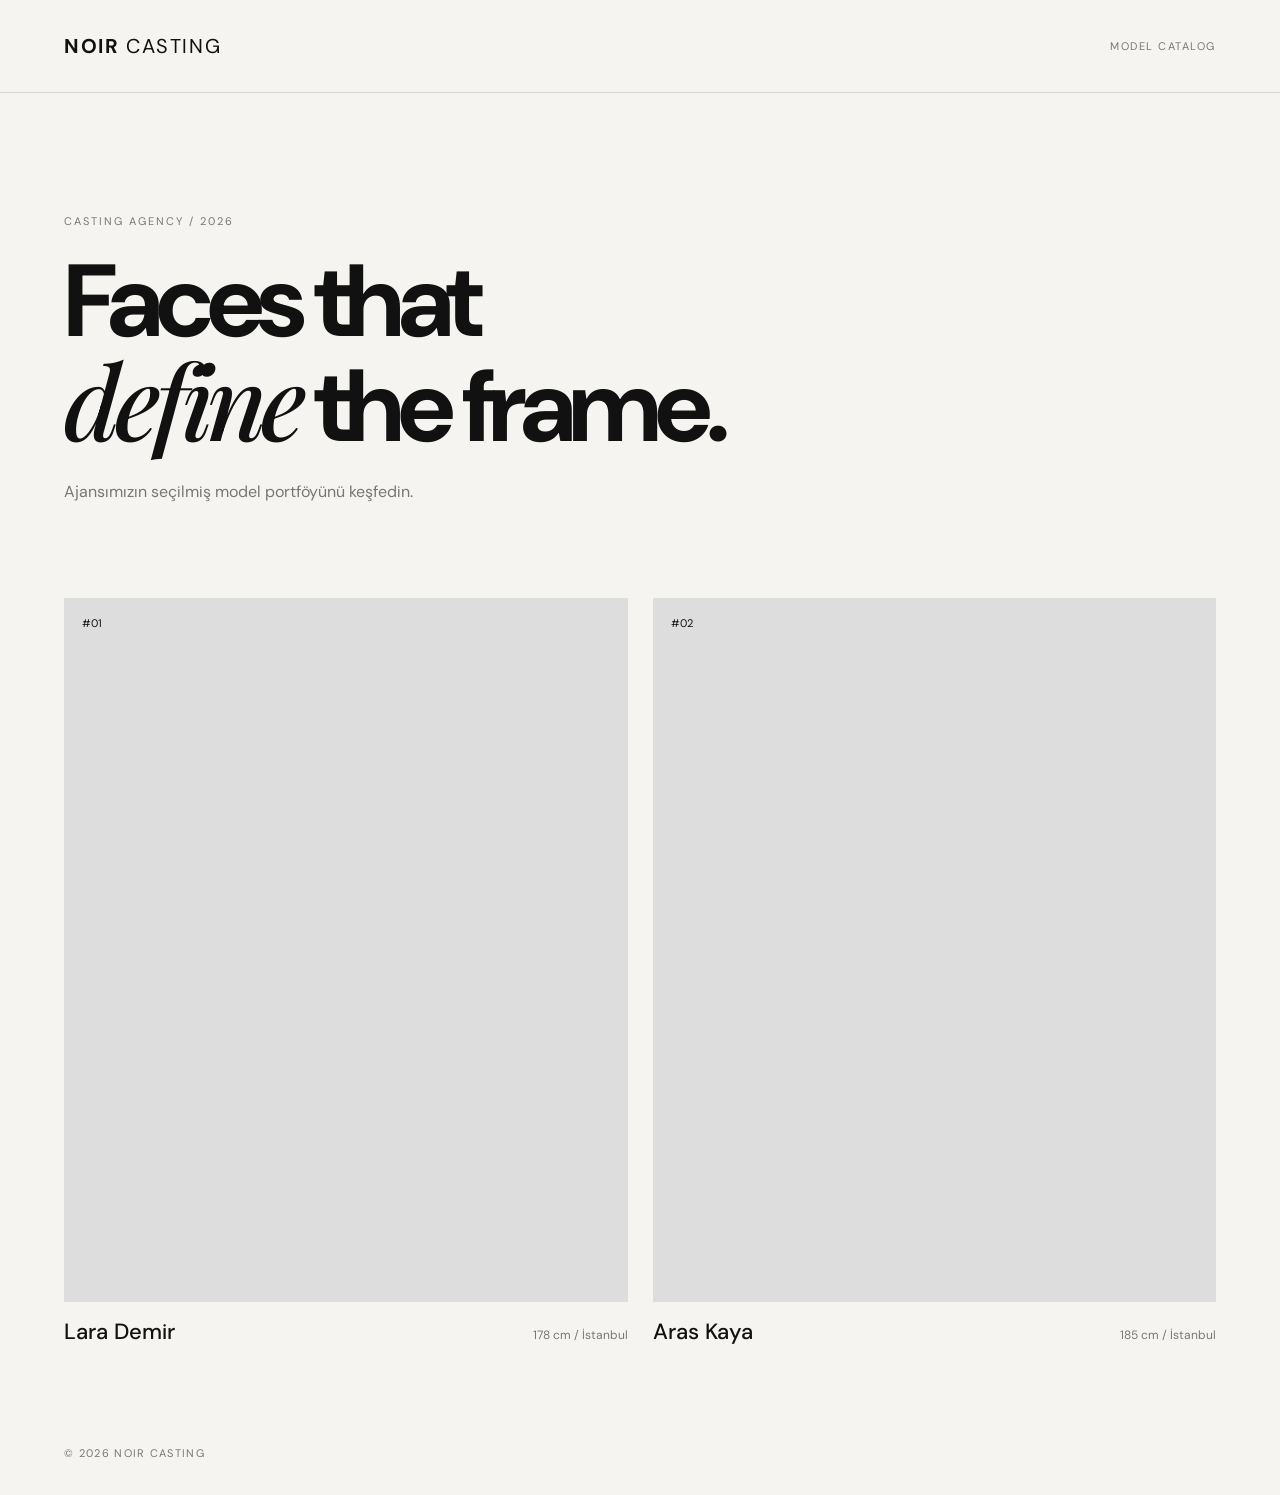
==== index.html @ 3f04e873 "Add files via upload" ====
<!DOCTYPE html>
<html lang="tr">
<head>
  <meta charset="UTF-8">
  <meta name="viewport" content="width=device-width, initial-scale=1.0">
  <title>NOIR CASTING — Model Catalog</title>
  <link rel="stylesheet" href="style.css">
</head>
<body>
  <header class="site-header">
    <a class="brand" href="index.html">NOIR <span>CASTING</span></a>
    <p>MODEL CATALOG</p>
  </header>

  <main>
    <section class="intro">
      <p class="eyebrow">CASTING AGENCY / 2026</p>
      <h1>Faces that<br><em>define</em> the frame.</h1>
      <p class="intro-text">Ajansımızın seçilmiş model portföyünü keşfedin.</p>
    </section>

    <section id="model-grid" class="model-grid"></section>
  </main>

  <footer>© 2026 NOIR CASTING</footer>
  <script src="models.js"></script>
  <script src="script.js"></script>
</body>
</html>
---- style.css ----
@import url('https://fonts.googleapis.com/css2?family=DM+Sans:wght@400;500;700&family=Playfair+Display:ital,wght@0,500;1,500&display=swap');

:root { --bg:#f5f4f0; --text:#111; --muted:#777; --line:#d8d6d0; }
* { box-sizing:border-box; }
body { margin:0; background:var(--bg); color:var(--text); font-family:'DM Sans',sans-serif; }
.site-header { display:flex; justify-content:space-between; align-items:center; padding:28px 5vw; border-bottom:1px solid var(--line); }
.brand { color:var(--text); text-decoration:none; font-size:20px; font-weight:700; letter-spacing:.08em; }
.brand span { font-weight:400; }
.site-header p,.back-link { font-size:11px; letter-spacing:.14em; color:var(--muted); text-decoration:none; }
main { width:90%; max-width:1400px; margin:auto; }
.intro { padding:110px 0 80px; max-width:800px; }
.eyebrow { font-size:11px; letter-spacing:.18em; color:var(--muted); }
h1 { font-size:clamp(48px,8vw,110px); line-height:.95; letter-spacing:-.06em; margin:25px 0; }
h1 em { font-family:'Playfair Display',serif; font-weight:500; }
.intro-text,.profile-city { color:var(--muted); }
.model-grid { display:grid; grid-template-columns:repeat(2,1fr); gap:55px 25px; }
.model-card { color:var(--text); text-decoration:none; }
.image-wrap { position:relative; overflow:hidden; background:#ddd; aspect-ratio:4/5; }
.image-wrap img { width:100%; height:100%; object-fit:cover; transition:transform .5s; }
.model-card:hover img { transform:scale(1.035); }
.card-index { position:absolute; top:18px; left:18px; font-size:11px; }
.card-info { display:flex; justify-content:space-between; align-items:baseline; gap:20px; padding-top:15px; }
.card-info h2 { margin:0; font-size:22px; font-weight:500; }
.card-info span { color:var(--muted); font-size:12px; }
footer { padding:100px 5vw 35px; color:var(--muted); font-size:11px; letter-spacing:.12em; }
.profile-hero { padding:100px 0 70px; display:flex; justify-content:space-between; gap:40px; border-bottom:1px solid var(--line); }
.profile-hero h1 { margin-bottom:15px; }
.stats { display:flex; gap:35px; align-items:end; }
.stats div { display:flex; flex-direction:column; gap:8px; }
.stats strong { font-size:28px; font-weight:500; }
.stats span { font-size:11px; color:var(--muted); }
.details-layout { display:grid; grid-template-columns:240px 1fr; gap:50px; padding-top:60px; }
.details h3 { font-size:14px; margin-top:0; }
.details p { display:flex; flex-direction:column; gap:5px; border-bottom:1px solid var(--line); padding:14px 0; margin:0; font-size:13px; }
.details p span { color:var(--muted); font-size:11px; }
.photo-grid { display:grid; grid-template-columns:repeat(2,1fr); gap:25px; }
figure { margin:0; }
figure img { width:100%; display:block; aspect-ratio:3/4; object-fit:cover; background:#ddd; }
figcaption { padding-top:10px; font-size:11px; color:var(--muted); }
@media (max-width:700px) {
  .site-header { padding:22px 5%; }
  .intro { padding:70px 0 50px; }
  .model-grid,.photo-grid { grid-template-columns:1fr; }
  .card-info { display:block; }
  .card-info span { display:block; margin-top:7px; }
  .profile-hero { display:block; padding:65px 0 40px; }
  .stats { margin-top:40px; justify-content:space-between; }
  .details-layout { grid-template-columns:1fr; gap:35px; }
}
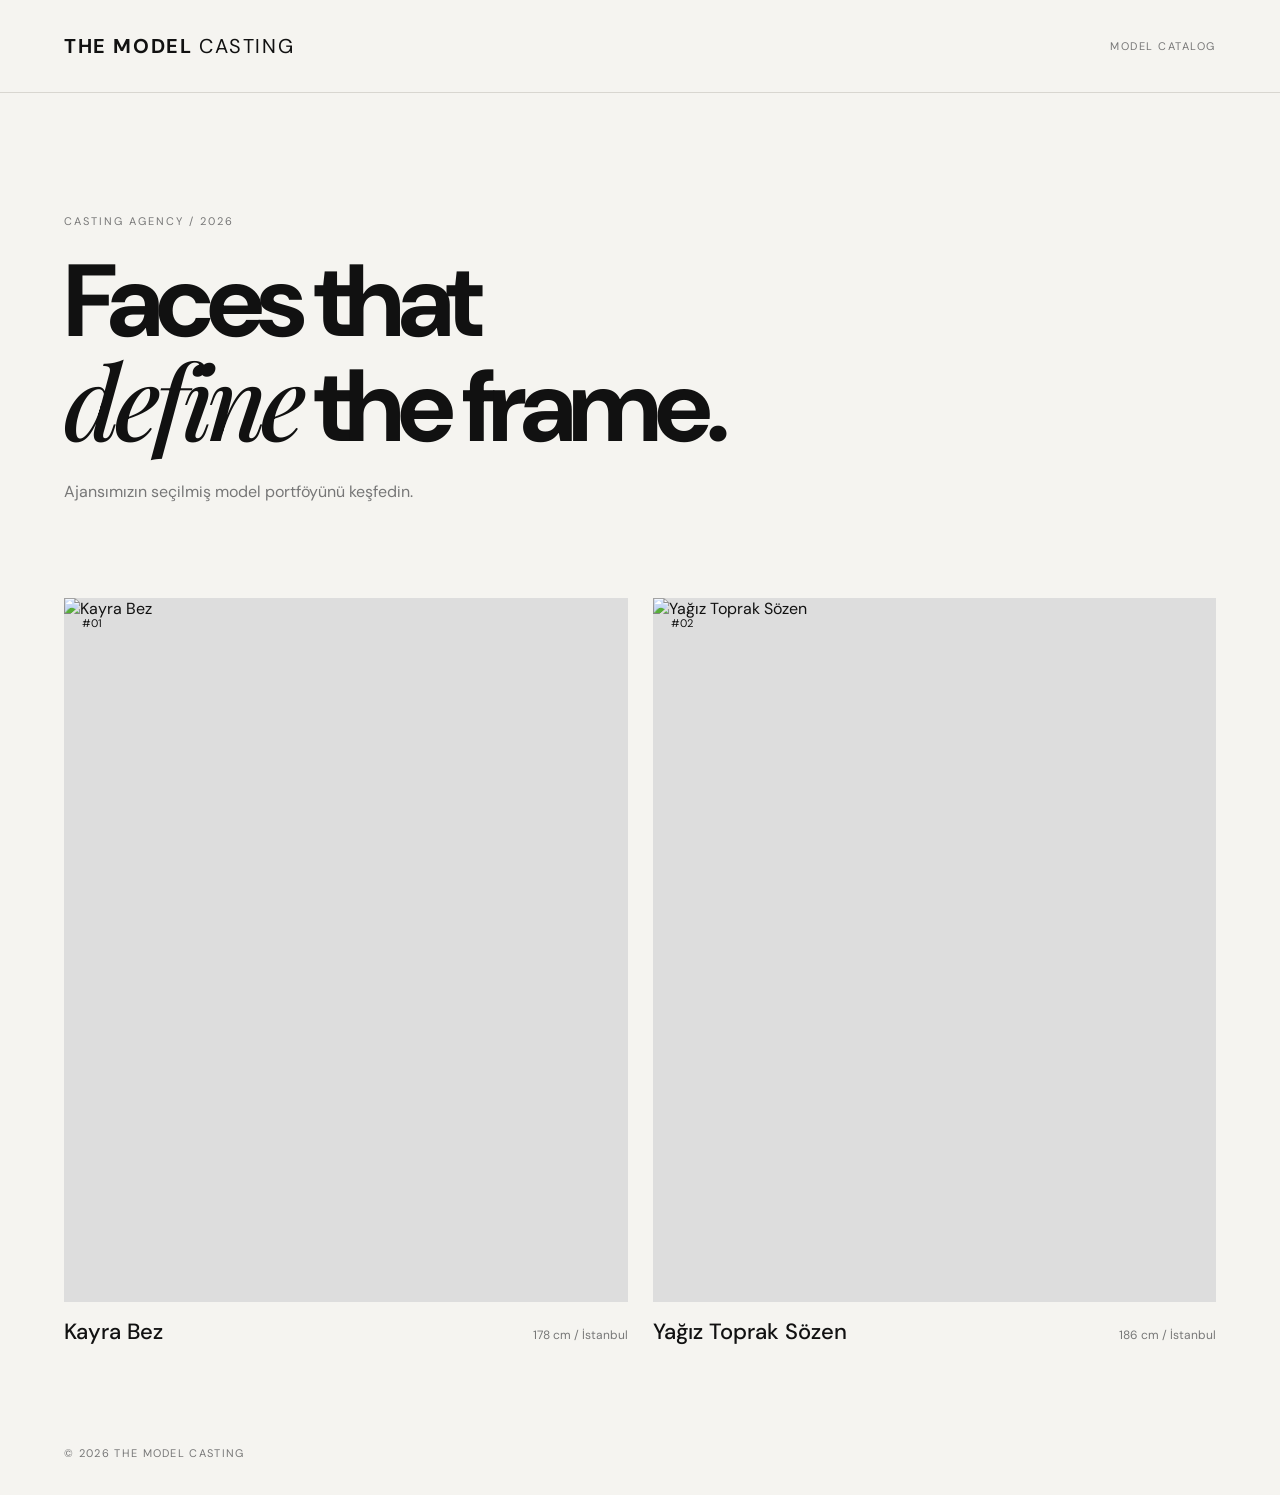
==== commit 7576cf36: "Update title and footer to 'THE MODEL CASTING'" ====
--- a/index.html
+++ b/index.html
@@ -3,12 +3,12 @@
 <head>
   <meta charset="UTF-8">
   <meta name="viewport" content="width=device-width, initial-scale=1.0">
-  <title>NOIR CASTING — Model Catalog</title>
+  <title>THE MODEL CASTING — Model Catalog</title>
   <link rel="stylesheet" href="style.css">
 </head>
 <body>
   <header class="site-header">
-    <a class="brand" href="index.html">NOIR <span>CASTING</span></a>
+    <a class="brand" href="index.html">THE MODEL <span>CASTING</span></a>
     <p>MODEL CATALOG</p>
   </header>
 
@@ -22,7 +22,7 @@
     <section id="model-grid" class="model-grid"></section>
   </main>
 
-  <footer>© 2026 NOIR CASTING</footer>
+  <footer>© 2026 THE MODEL CASTING</footer>
   <script src="models.js"></script>
   <script src="script.js"></script>
 </body>
